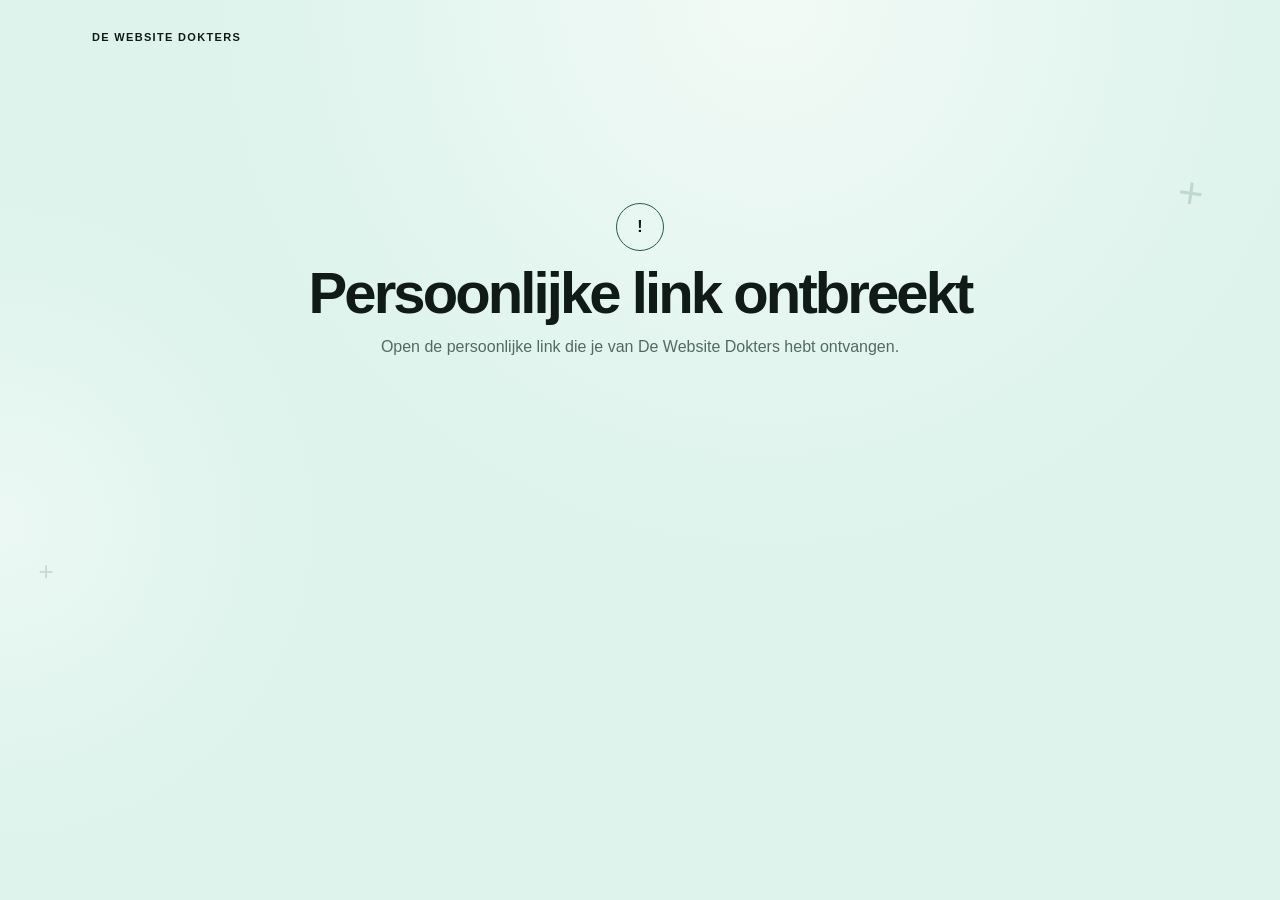
==== public/index.html @ 70e14fe2 "Bust cache after production hardening pass" ====
<!doctype html>
<html lang="nl">
<head>
  <meta charset="utf-8" />
  <meta name="viewport" content="width=device-width,initial-scale=1,viewport-fit=cover" />
  <meta name="robots" content="noindex,nofollow" />
  <meta name="theme-color" content="#DDF3EC" />
  <title>Jouw opdracht — De Website Dokters</title>
  <meta name="description" content="Controleer en bevestig je persoonlijke opdracht bij De Website Dokters." />
  <link rel="preconnect" href="https://skdjbifmtleiogbkqwid.supabase.co" crossorigin />
  <link rel="dns-prefetch" href="//skdjbifmtleiogbkqwid.supabase.co" />
  <link rel="stylesheet" href="/styles.css?v=20261002-10" />
</head>
<body>
  <div id="app"></div>
  <noscript>JavaScript is nodig om deze persoonlijke opdracht te openen.</noscript>
  <script src="/app-1.js?v=20261002-10" defer></script>
  <script src="/app-2.js?v=20261002-10" defer></script>
  <script src="/app-3.js?v=20261002-10" defer></script>
</body>
</html>
---- styles.css ----
:root{
  --mint:#DDF3EC;--ink:#101B17;--forest:#245D49;--forest-2:#1D4D3C;--muted:#526B61;--pearl:#F4FBF7;--white:#FCFEFD;
  --border:rgba(36,93,73,.14);--border-strong:rgba(36,93,73,.24);--danger:#9B2C2C;
  --shadow:0 24px 60px rgba(36,93,73,.10);--shadow-soft:0 12px 28px rgba(36,93,73,.08);
  --radius:18px;--radius-sm:12px;--tap:56px;
}
*{box-sizing:border-box}html{scroll-behavior:smooth}body{margin:0;background:var(--mint);color:var(--ink);font-family:Arial,Helvetica,sans-serif;line-height:1.5;-webkit-font-smoothing:antialiased}button,input{font:inherit}button,a,input{-webkit-tap-highlight-color:transparent}a{color:inherit;text-underline-offset:3px}.hidden{display:none!important}
.page{min-height:100svh;position:relative;overflow:hidden;background:radial-gradient(circle at 60% 0%,rgba(244,251,247,.94) 0,rgba(244,251,247,.38) 26%,transparent 48%),var(--mint);padding-bottom:max(72px,env(safe-area-inset-bottom))}.page::before{content:"";position:absolute;inset:0;pointer-events:none;background:radial-gradient(circle at 0% 58%,rgba(244,251,247,.62),transparent 24%)}
.header,.main{width:min(1120px,calc(100% - 32px));margin:auto;position:relative;z-index:2}.header{padding:20px 0 10px}.main.compact{width:min(940px,calc(100% - 32px))}
.brand{display:inline-flex;align-items:center;gap:12px;text-decoration:none;font-weight:800;letter-spacing:.12em;font-size:11px}.brand img{height:34px;width:auto;display:block}.dev-logo{font-size:28px;letter-spacing:-.05em}
.plus{position:absolute;color:rgba(36,93,73,.18);font-size:44px;line-height:1;pointer-events:none}.plus-a{top:19%;right:6%;transform:rotate(8deg)}.plus-b{top:62%;left:3%;font-size:26px}
.wave{position:absolute;left:0;right:0;bottom:0;height:140px;background-image:url("https://skdjbifmtleiogbkqwid.supabase.co/functions/v1/dwd-brand-asset?name=wave");background-position:center top;background-repeat:no-repeat;background-size:cover;pointer-events:none;opacity:0}.wave.ready{opacity:.55}
.progress{margin:0 0 42px}.progress ol{display:grid;grid-template-columns:repeat(4,1fr);list-style:none;margin:0;padding:0;border-top:1px solid rgba(36,93,73,.16)}.progress li{position:relative;padding:9px 4px 0 0;display:flex;gap:6px;font-size:10px;text-transform:uppercase;font-weight:800;letter-spacing:.05em;color:rgba(82,107,97,.68)}.progress li::before{content:"";position:absolute;top:-1px;left:0;height:2px;width:0;background:var(--forest)}.progress li.active,.progress li.done{color:var(--ink)}.progress li.active::before,.progress li.done::before{width:100%}.step-num{font-variant-numeric:tabular-nums}
.eyebrow{margin:0 0 14px;color:var(--forest);font-size:11px;font-weight:800;letter-spacing:.14em;text-transform:uppercase}.hero-title,.section-title,.page-title{margin:0;font-weight:800;letter-spacing:-.055em;line-height:.96;text-wrap:balance}.hero-title{max-width:13ch;font-size:clamp(42px,7vw,88px)}.section-title{font-size:clamp(40px,5.8vw,70px)}.page-title{font-size:clamp(42px,6vw,74px)}.intro{max-width:700px;color:var(--muted);font-size:16px;margin:18px 0 0}
.offer{margin-top:32px;border:1px solid var(--border);border-radius:22px;background:rgba(252,254,253,.84);box-shadow:var(--shadow);overflow:hidden;backdrop-filter:blur(18px)}
.offer-section+.offer-section{border-top:1px solid var(--border)}.offer-static-head{display:grid;grid-template-columns:1fr auto;gap:18px;align-items:center;padding:24px 28px 10px}.website-summary{display:flex;flex-wrap:wrap;gap:8px;padding:0 28px 18px}.summary-pill{display:inline-flex;align-items:center;min-height:32px;padding:7px 11px;border:1px solid rgba(36,93,73,.14);border-radius:999px;background:rgba(244,251,247,.92);color:var(--forest);font-size:12px;font-weight:800}.details-trigger{width:100%;min-height:50px;padding:0 28px;border:0;border-top:1px solid rgba(36,93,73,.10);background:rgba(244,251,247,.48);color:var(--forest);display:flex;align-items:center;justify-content:space-between;gap:14px;font-weight:800;cursor:pointer;text-align:left}.details-trigger .chevron{flex:none}.details-trigger[aria-expanded="true"] .chevron{transform:rotate(180deg)}.scope-grid-detail{grid-template-columns:repeat(2,1fr);padding-top:20px}.offer-trigger{width:100%;display:grid;grid-template-columns:1fr auto 24px;gap:18px;align-items:center;text-align:left;border:0;background:transparent;color:var(--ink);padding:24px 28px;cursor:pointer}.offer-title{display:grid;gap:4px}.offer-kicker{font-size:10px;text-transform:uppercase;letter-spacing:.13em;color:var(--forest);font-weight:800}.offer-title strong{font-size:24px;letter-spacing:-.035em}.offer-price{display:grid;justify-items:end;font-size:34px;line-height:1;font-weight:800;letter-spacing:-.045em;font-variant-numeric:tabular-nums}.offer-price small{margin-top:5px;font-size:12px;letter-spacing:0;font-weight:700;color:var(--muted)}.chevron{width:22px;height:22px;transition:transform .18s ease}.offer-trigger[aria-expanded="true"] .chevron{transform:rotate(180deg)}
.offer-panel{overflow:hidden;max-height:0;opacity:0;visibility:hidden;transition:max-height .24s ease,opacity .18s ease}.offer-panel.open{max-height:720px;opacity:1;visibility:visible}.offer-panel>div,.offer-panel>ul{overflow:hidden}.scope-grid{display:grid;grid-template-columns:repeat(3,1fr);gap:12px;padding:0 28px 24px}.scope-item{padding:16px;border:1px solid var(--border);border-radius:14px;background:rgba(244,251,247,.78);color:var(--muted);font-size:13px}.scope-item strong{display:block;margin-bottom:5px;color:var(--ink);font-size:14px}.care-list{list-style:none;margin:0;padding:0 28px 24px;display:grid;gap:10px}.care-list li{display:flex;gap:10px;align-items:flex-start}.care-list svg{width:18px;height:18px;color:var(--forest);flex:none;margin-top:2px}
.offer-footer{display:flex;justify-content:space-between;align-items:center;gap:24px;padding:20px 28px;border-top:1px solid var(--border);background:rgba(244,251,247,.72)}.offer-footer p{margin:0;max-width:670px;color:var(--muted);font-size:13px}
.btn{min-height:52px;padding:0 20px;border-radius:999px;border:1px solid transparent;display:inline-flex;align-items:center;justify-content:center;gap:10px;text-decoration:none;font-weight:800;font-size:15px;cursor:pointer;transition:transform .11s ease,filter .15s ease,background .15s ease}.btn svg{width:18px;height:18px;stroke-width:2}.btn:active{transform:translateY(3px) scale(.965)}.btn:focus-visible{outline:3px solid rgba(36,93,73,.20);outline-offset:2px}.btn:disabled{opacity:.45;cursor:not-allowed}.btn-primary{color:#fff;background:linear-gradient(160deg,#35755E 0%,#245D49 58%,#1D4D3C 100%);box-shadow:0 12px 28px rgba(36,93,73,.20),inset 0 1px rgba(255,255,255,.22)}.btn-primary:hover{filter:brightness(1.04)}.btn-secondary{color:var(--forest);background:rgba(252,254,253,.9);border-color:rgba(36,93,73,.22);box-shadow:var(--shadow-soft)}.btn-ghost{color:var(--ink);background:transparent;border-color:rgba(36,93,73,.12)}
.form{margin-top:34px}.form-grid{display:grid;grid-template-columns:repeat(2,1fr);gap:20px 14px}.field{display:grid;gap:7px}.field-wide{grid-column:1/-1}.field label{font-size:11px;font-weight:800;color:var(--muted);text-transform:uppercase;letter-spacing:.05em}.field input{height:52px;padding:0 14px;border-radius:11px;border:1px solid rgba(36,93,73,.22);background:rgba(252,254,253,.82);color:var(--ink);box-shadow:inset 0 1px rgba(255,255,255,.5)}.field input:focus{outline:3px solid rgba(36,93,73,.12);border-color:var(--forest)}.field-error{margin:0;color:var(--danger);font-size:12px}.form-actions{display:flex;justify-content:flex-end;gap:10px;margin-top:28px}.submit-error{display:flex;gap:8px;align-items:flex-start;color:var(--danger);font-size:13px;margin-top:18px}.submit-error svg{width:18px;height:18px;flex:none}
.readonly{margin-top:28px;display:grid;grid-template-columns:repeat(2,1fr);gap:0 20px;padding:6px 20px;border:1px solid var(--border);border-radius:16px;background:rgba(252,254,253,.78)}.readonly div{padding:12px 0;border-bottom:1px solid rgba(36,93,73,.09)}.readonly dt{font-size:10px;text-transform:uppercase;font-weight:800;letter-spacing:.06em;color:var(--muted)}.readonly dd{margin:3px 0 0;overflow-wrap:anywhere}
.summary-card{margin-top:30px;padding:clamp(22px,4vw,38px);border:1px solid var(--border);border-radius:20px;background:rgba(252,254,253,.82);box-shadow:var(--shadow-soft)}.price-list{margin:0}.price-list>div{display:grid;grid-template-columns:1fr auto;gap:20px;padding:11px 0}.price-list dt,.price-list dd{margin:0}.price-list dd{font-weight:800;font-variant-numeric:tabular-nums}.price-rule{margin-top:7px;border-top:1px solid var(--border);padding-top:18px!important}.price-total{margin-top:10px;border-top:2px solid var(--ink);padding-top:20px!important;font-size:clamp(23px,4vw,34px);font-weight:800;text-transform:uppercase;letter-spacing:-.04em}.recurring{padding-top:18px;border-top:1px solid var(--border);color:var(--muted)}
.terms-block{margin-top:14px;padding:18px 20px;border:1px solid var(--border);border-radius:16px;background:rgba(252,254,253,.82);display:flex;justify-content:space-between;gap:18px;align-items:center}.terms-block span{display:block;color:var(--muted);font-size:12px}.terms-block strong{font-size:17px}.document-actions{display:flex;gap:8px;flex-wrap:wrap}.consent{display:flex;gap:12px;align-items:flex-start;margin-top:20px;color:var(--muted);font-size:14px}.consent input{width:20px;height:20px;accent-color:var(--forest);margin-top:2px}.locked-note,.processing{display:flex;align-items:center;gap:10px;color:var(--forest);font-weight:800;margin-top:20px}
.state{min-height:420px;display:flex;flex-direction:column;align-items:center;justify-content:center;text-align:center;gap:14px}.state-mark{width:48px;height:48px;border:1px solid var(--forest);border-radius:50%;display:grid;place-items:center;font-weight:800}.state h1{margin:0;font-size:clamp(34px,5vw,58px);letter-spacing:-.05em;line-height:.96}.state p{margin:0;max-width:540px;color:var(--muted)}.spinner{width:28px;height:28px;border:3px solid rgba(36,93,73,.18);border-top-color:var(--forest);border-radius:50%;animation:spin .8s linear infinite}@keyframes spin{to{transform:rotate(360deg)}}
.paid-section{padding:30px 0 70px}.paid-copy{text-align:center;display:flex;flex-direction:column;align-items:center}.check-orb{width:92px;height:92px;border-radius:50%;display:grid;place-items:center;color:#fff;background:linear-gradient(145deg,#43836C,#245D49);box-shadow:0 20px 48px rgba(36,93,73,.25),inset 0 1px rgba(255,255,255,.32);margin:10px 0 24px}.check-orb svg{width:44px;height:44px}.paid-copy h1{margin:0;font-size:clamp(56px,10vw,128px);line-height:.82;letter-spacing:-.058em}.paid-copy h1 span{background:linear-gradient(90deg,#245D49,#67A48F);-webkit-background-clip:text;background-clip:text;color:transparent}.paid-copy>p:last-child{color:var(--muted);font-size:clamp(18px,2.4vw,24px)}.documents{max-width:850px;margin:64px auto 0}.documents h2{font-size:28px;letter-spacing:-.04em}.document-row{display:flex;justify-content:space-between;align-items:center;gap:18px;padding:20px 0;border-top:1px solid var(--border)}.document-row h3,.document-row p{margin:0}.document-row p{font-size:12px;color:var(--muted)}
.document-page{padding:30px 0 70px}.document-heading{display:flex;justify-content:space-between;align-items:flex-end;gap:24px;margin-bottom:44px}.detail-section{padding:28px 0;border-top:1px solid var(--border)}.detail-section h2{font-size:23px;letter-spacing:-.035em}.details{display:grid;grid-template-columns:repeat(2,1fr);gap:22px}.details dt,.invoice-meta dt{font-size:10px;text-transform:uppercase;font-weight:800;letter-spacing:.07em;color:var(--muted)}.details dd,.invoice-meta dd{margin:4px 0 0}.meta-disclosure{margin-top:20px;border:1px solid var(--border);border-radius:14px;padding:14px 16px;background:rgba(244,251,247,.66)}.meta-disclosure summary{cursor:pointer;font-weight:800;color:var(--forest)}.meta-disclosure dl{display:grid;gap:12px}.hash{overflow-wrap:anywhere;font-size:11px;color:var(--muted)}
.legal-text{padding:clamp(22px,4vw,44px);background:rgba(252,254,253,.86);border:1px solid var(--border);border-radius:20px}.legal-text h2{margin:34px 0 10px;font-size:21px}.legal-text h2:first-child{margin-top:0}.legal-text p{white-space:pre-wrap;color:#253A32}.paid-badge{display:inline-block;margin-top:13px;padding:5px 10px;background:var(--forest);color:#fff;border-radius:999px;font-size:10px;font-weight:800;text-transform:uppercase}.invoice-parties{display:grid;grid-template-columns:1fr 1fr;gap:36px;padding:28px 0;border-top:1px solid var(--border)}.invoice-meta{display:grid;grid-template-columns:repeat(3,1fr);gap:18px;padding:22px 0;border-top:1px solid var(--border)}.table-wrap{overflow:auto;margin-top:26px}.invoice-table{width:100%;min-width:650px;border-collapse:collapse}.invoice-table th,.invoice-table td{padding:13px 10px;border-bottom:1px solid var(--border);text-align:left}.invoice-table th{font-size:10px;text-transform:uppercase;color:var(--muted)}.invoice-table th:not(:first-child),.invoice-table td:not(:first-child){text-align:right}.invoice-totals{max-width:420px;margin:24px 0 40px auto}.invoice-totals div{display:flex;justify-content:space-between;padding:7px 0}.invoice-totals dd{margin:0;font-weight:800}.invoice-totals div:last-child{margin-top:8px;padding-top:15px;border-top:2px solid var(--ink);font-size:22px;font-weight:800}
@media(max-width:720px){.header,.main,.main.compact{width:min(100% - 24px,1120px)}.header{padding-top:14px}.brand img{height:29px}.brand{font-size:9px}.progress{margin-bottom:34px}.progress li{font-size:9px;flex-direction:column;gap:1px}.hero-title{font-size:clamp(40px,11vw,50px)}.offer-static-head{grid-template-columns:1fr auto;padding:20px 18px 10px;gap:10px}.website-summary{padding:0 18px 16px;gap:7px}.summary-pill{font-size:11px;min-height:30px;padding:6px 9px}.details-trigger{padding:0 18px;min-height:48px}.scope-grid-detail{grid-template-columns:1fr;padding-top:16px}.offer-trigger{grid-template-columns:1fr auto 20px;padding:20px 18px;gap:10px}.offer-title strong{font-size:20px}.offer-price{font-size:29px}.offer-price small{font-size:10px}.scope-grid{grid-template-columns:1fr;padding:0 18px 18px}.care-list{padding:0 18px 18px}.offer-footer{padding:18px;flex-direction:column;align-items:stretch}.offer-footer .btn{width:100%}.form-grid,.readonly,.details,.invoice-parties,.invoice-meta{grid-template-columns:1fr}.form-actions{flex-direction:column-reverse}.form-actions .btn{width:100%}.terms-block,.document-row,.document-heading{align-items:flex-start;flex-direction:column}.document-actions{width:100%}.document-actions .btn{flex:1}.price-list>div{gap:10px}.price-list dt{max-width:62%}.paid-copy h1{font-size:clamp(54px,16vw,74px)}.documents{margin-top:50px}.page-title{font-size:clamp(38px,12vw,54px)}.plus-b{display:none}}
@media(prefers-reduced-motion:reduce){html{scroll-behavior:auto}*,*::before,*::after{animation-duration:.01ms!important;animation-iteration-count:1!important;transition-duration:.01ms!important}}
/* website offer parity */
.website-highlights{grid-template-columns:repeat(2,minmax(0,1fr));padding-top:0;padding-bottom:20px}.website-highlights li{font-weight:700;color:var(--ink)}.website-highlights li span{color:var(--ink)}.website-offer .offer-panel{border-top:1px solid rgba(36,93,73,.10);background:rgba(244,251,247,.44)}@media(max-width:720px){.website-highlights{grid-template-columns:1fr;padding-bottom:16px}}

.field select{height:52px;padding:0 14px;border-radius:11px;border:1px solid rgba(36,93,73,.22);background:rgba(252,254,253,.82);color:var(--ink);box-shadow:inset 0 1px rgba(255,255,255,.5);font:inherit}.field select:focus{outline:3px solid rgba(36,93,73,.12);border-color:var(--forest)}

.btn-spinner{width:18px;height:18px;border:2px solid rgba(255,255,255,.35);border-top-color:#fff;border-radius:50%;animation:spin .7s linear infinite;flex:none}

/* final consistency + compact customer step + consent emphasis */
.website-highlights li,.care-highlights li{font-weight:700;color:var(--ink)}
.website-highlights li span,.care-highlights li span{color:var(--ink);font-weight:700}
.customer-screen{padding-bottom:24px}.customer-heading-row{display:flex;justify-content:space-between;align-items:flex-end;gap:24px}.required-note{font-size:11px;color:var(--muted);font-weight:800;text-transform:uppercase;letter-spacing:.06em;white-space:nowrap}.compact-form{margin-top:24px}.primary-grid{gap:14px 12px}.compact-form .field{gap:5px}.compact-form .field input,.compact-form .field select{height:46px}.form-details-trigger{margin-top:14px;border:1px solid var(--border);border-radius:12px;background:rgba(252,254,253,.72);min-height:46px}.form-extra-panel.open{max-height:520px}.extra-grid{padding:14px 0 0;gap:14px 12px}.compact-actions{margin-top:18px}
.consent-card{margin-top:16px;padding:20px;border:1px solid rgba(36,93,73,.22);border-radius:18px;background:rgba(252,254,253,.94);box-shadow:var(--shadow-soft);transition:border-color .18s ease,box-shadow .18s ease,transform .18s ease}.consent-card-head{display:flex;gap:12px;align-items:flex-start}.consent-card-head strong{display:block;font-size:18px;letter-spacing:-.02em}.consent-card-head p{margin:3px 0 0;color:var(--muted);font-size:13px}.consent-icon{width:30px;height:30px;border-radius:50%;display:grid;place-items:center;background:rgba(36,93,73,.10);color:var(--forest);flex:none}.consent-icon svg{width:17px;height:17px}.consent-card .consent{margin-top:16px;padding-top:16px;border-top:1px solid var(--border);color:var(--ink)}.consent-error{min-height:20px;margin:10px 0 0;color:#B42318;font-size:13px;font-weight:800}.consent-card.needs-attention{border-color:#B42318;box-shadow:0 0 0 4px rgba(180,35,24,.08),var(--shadow-soft);transform:translateY(-1px)}
@media(max-width:720px){.customer-heading-row{display:block}.required-note{margin-top:10px}.compact-form{margin-top:18px}.primary-grid{gap:11px}.compact-form .field input,.compact-form .field select{height:44px}.compact-actions{margin-top:16px}.consent-card{padding:17px}.consent-card-head strong{font-size:17px}}

/* all customer fields visible in one viewport-oriented grid */
.customer-screen-full,.full-data-form{max-width:100%}.all-fields-grid{grid-template-columns:repeat(4,minmax(0,1fr));gap:10px 12px}.all-fields-grid .field-wide{grid-column:span 2}.all-fields-grid .field input,.all-fields-grid .field select{height:42px}.all-fields-grid .field label{font-size:10px}.full-data-form{margin-top:18px}.full-data-form .compact-actions{margin-top:14px}.customer-screen-full .section-title{font-size:clamp(38px,4.7vw,60px)}.customer-screen-full .intro{margin-top:10px}
@media(max-width:980px){.all-fields-grid{grid-template-columns:repeat(3,minmax(0,1fr))}.all-fields-grid .field-wide{grid-column:span 2}}
@media(max-width:720px){.all-fields-grid{grid-template-columns:repeat(2,minmax(0,1fr));gap:9px}.all-fields-grid .field-wide{grid-column:1/-1}.all-fields-grid .field input,.all-fields-grid .field select{height:42px}}

/* payment return transition */
.payment-return{min-height:58vh;display:flex;flex-direction:column;align-items:center;justify-content:center;text-align:center;padding:34px 0 54px}.payment-return .eyebrow{margin-top:20px;margin-bottom:10px}.payment-return h1{margin:0;font-size:clamp(44px,6vw,76px);line-height:.94;letter-spacing:-.055em}.payment-return>p:last-of-type{max-width:560px;margin:16px auto 0;color:var(--muted);font-size:15px}.payment-loader-orb{width:88px;height:88px;border-radius:50%;position:relative;display:grid;place-items:center;background:linear-gradient(145deg,rgba(244,255,250,.96),rgba(198,232,220,.74));border:1px solid rgba(36,93,73,.16);box-shadow:0 22px 50px rgba(36,93,73,.14),inset 0 1px rgba(255,255,255,.8)}.payment-loader-ring{position:absolute;inset:8px;border-radius:50%;border:3px solid rgba(36,93,73,.13);border-top-color:var(--forest);animation:spin .85s linear infinite}.payment-loader-core{font-size:12px;font-weight:800;letter-spacing:.10em;color:var(--forest)}.payment-return.delayed .btn{margin-top:22px}
@media(max-width:720px){.payment-return{min-height:62vh;padding-top:18px}.payment-loader-orb{width:80px;height:80px}.payment-return h1{font-size:clamp(40px,12vw,58px)}}
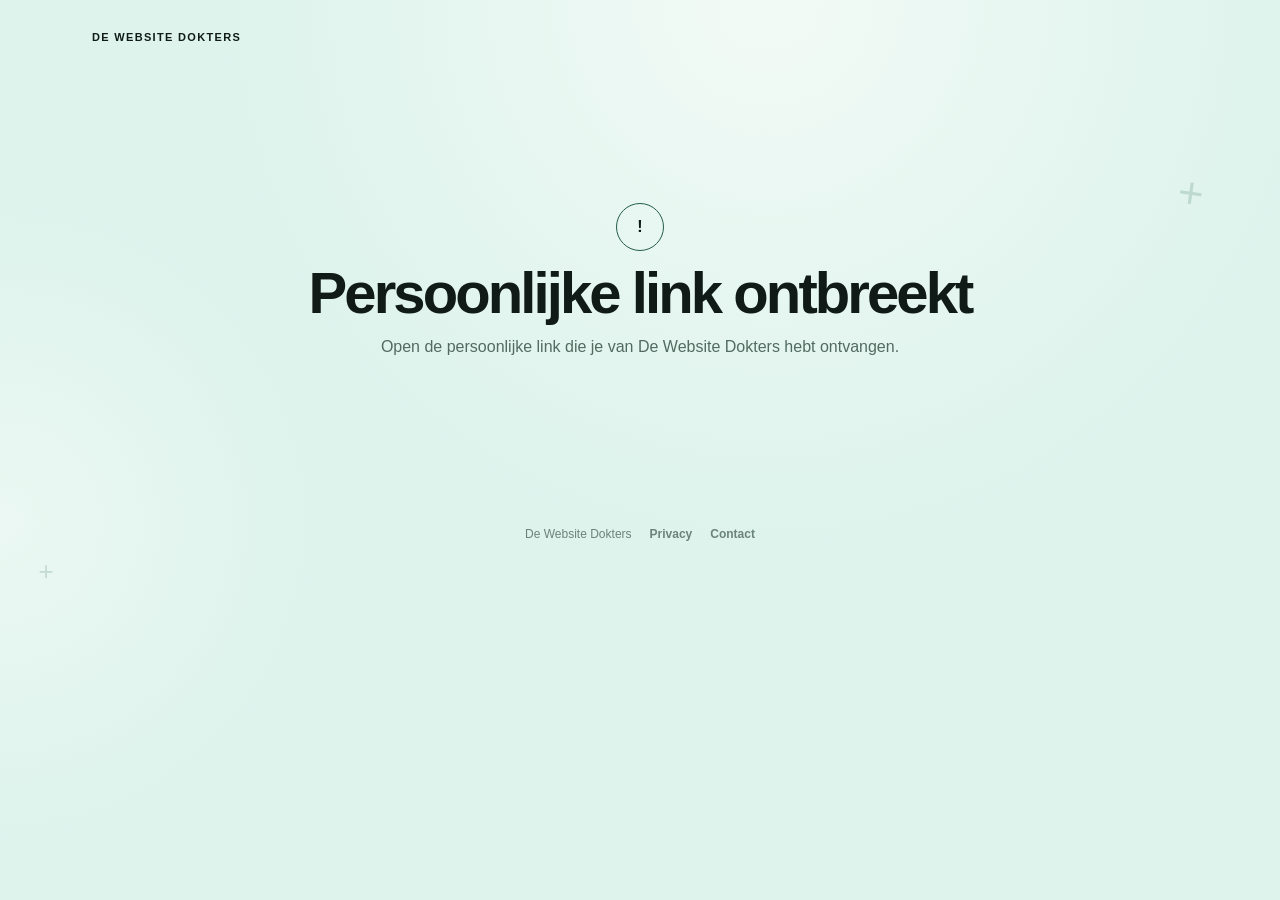
==== commit 3498cd2b: "Bust cache after privacy and security hardening" ====
--- a/public/index.html
+++ b/public/index.html
@@ -9,13 +9,13 @@
   <meta name="description" content="Controleer en bevestig je persoonlijke opdracht bij De Website Dokters." />
   <link rel="preconnect" href="https://skdjbifmtleiogbkqwid.supabase.co" crossorigin />
   <link rel="dns-prefetch" href="//skdjbifmtleiogbkqwid.supabase.co" />
-  <link rel="stylesheet" href="/styles.css?v=20261002-10" />
+  <link rel="stylesheet" href="/styles.css?v=20261002-11" />
 </head>
 <body>
   <div id="app"></div>
   <noscript>JavaScript is nodig om deze persoonlijke opdracht te openen.</noscript>
-  <script src="/app-1.js?v=20261002-10" defer></script>
-  <script src="/app-2.js?v=20261002-10" defer></script>
-  <script src="/app-3.js?v=20261002-10" defer></script>
+  <script src="/app-1.js?v=20261002-11" defer></script>
+  <script src="/app-2.js?v=20261002-11" defer></script>
+  <script src="/app-3.js?v=20261002-11" defer></script>
 </body>
 </html>
--- a/styles.css
+++ b/styles.css
@@ -49,3 +49,5 @@
 /* payment return transition */
 .payment-return{min-height:58vh;display:flex;flex-direction:column;align-items:center;justify-content:center;text-align:center;padding:34px 0 54px}.payment-return .eyebrow{margin-top:20px;margin-bottom:10px}.payment-return h1{margin:0;font-size:clamp(44px,6vw,76px);line-height:.94;letter-spacing:-.055em}.payment-return>p:last-of-type{max-width:560px;margin:16px auto 0;color:var(--muted);font-size:15px}.payment-loader-orb{width:88px;height:88px;border-radius:50%;position:relative;display:grid;place-items:center;background:linear-gradient(145deg,rgba(244,255,250,.96),rgba(198,232,220,.74));border:1px solid rgba(36,93,73,.16);box-shadow:0 22px 50px rgba(36,93,73,.14),inset 0 1px rgba(255,255,255,.8)}.payment-loader-ring{position:absolute;inset:8px;border-radius:50%;border:3px solid rgba(36,93,73,.13);border-top-color:var(--forest);animation:spin .85s linear infinite}.payment-loader-core{font-size:12px;font-weight:800;letter-spacing:.10em;color:var(--forest)}.payment-return.delayed .btn{margin-top:22px}
 @media(max-width:720px){.payment-return{min-height:62vh;padding-top:18px}.payment-loader-orb{width:80px;height:80px}.payment-return h1{font-size:clamp(40px,12vw,58px)}}
+
+.site-footer{width:min(1120px,calc(100% - 32px));margin:34px auto 0;position:relative;z-index:2;display:flex;gap:18px;align-items:center;justify-content:center;color:rgba(82,107,97,.82);font-size:12px}.site-footer a{text-decoration:none;font-weight:700}.site-footer a:hover{text-decoration:underline}@media(max-width:720px){.site-footer{width:min(100% - 24px,1120px);gap:14px;flex-wrap:wrap;margin-top:28px}}
